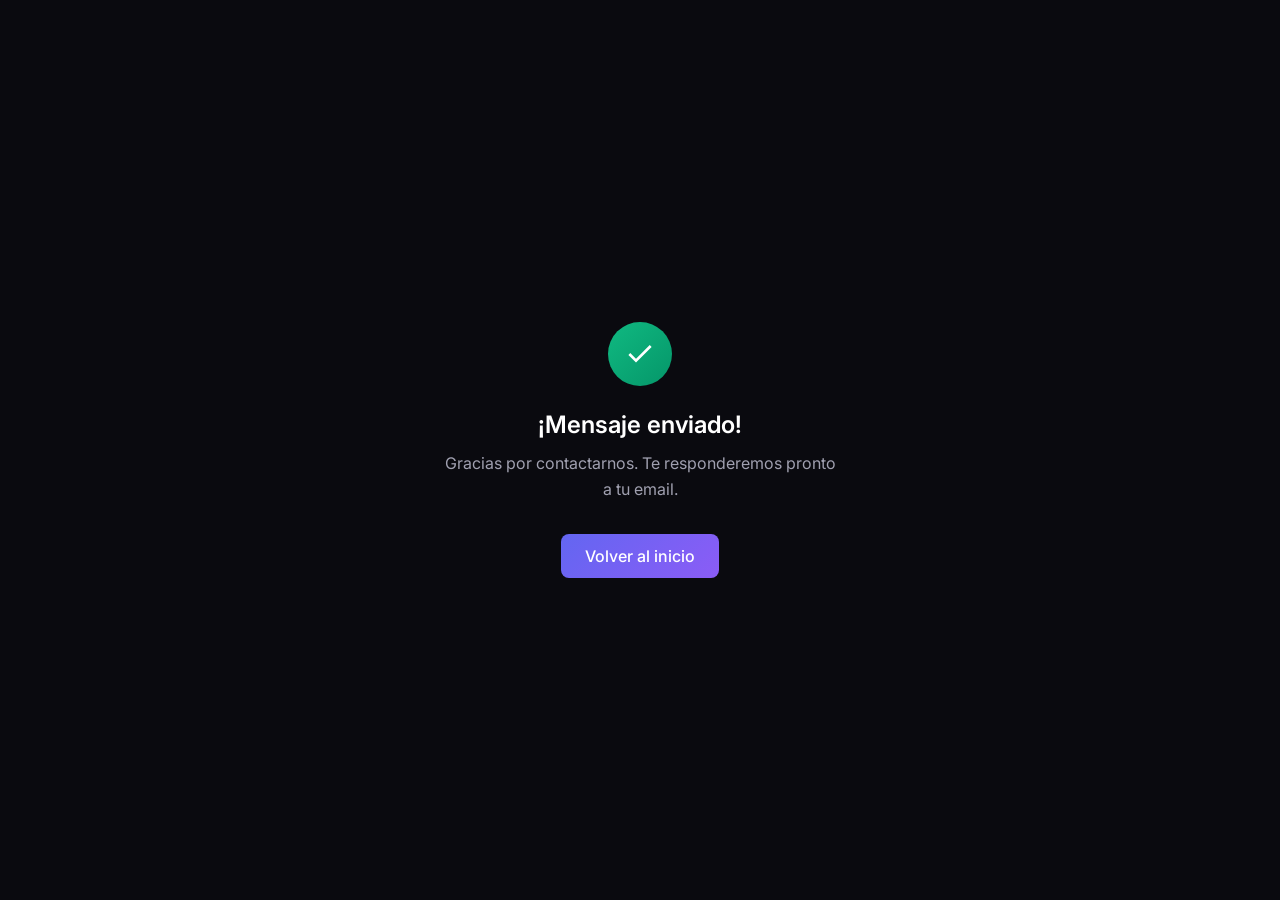
==== success.html @ efc9dba9 "feat: Add Netlify Forms with email notifications - Added form-name hidden field for Netlify Forms - " ====
<!DOCTYPE html>
<html lang="es">
<head>
    <meta charset="UTF-8">
    <meta name="viewport" content="width=device-width, initial-scale=1.0">
    <title>Mensaje Enviado — D.Softworks</title>
    <link rel="preconnect" href="https://fonts.googleapis.com">
    <link rel="preconnect" href="https://fonts.gstatic.com" crossorigin>
    <link href="https://fonts.googleapis.com/css2?family=Inter:wght@400;500;600&display=swap" rel="stylesheet">
    <style>
        * { margin: 0; padding: 0; box-sizing: border-box; }
        body {
            font-family: 'Inter', sans-serif;
            background: #0a0a0f;
            color: #ffffff;
            min-height: 100vh;
            display: flex;
            align-items: center;
            justify-content: center;
            text-align: center;
            padding: 2rem;
        }
        .success-container {
            max-width: 400px;
        }
        .success-icon {
            width: 64px;
            height: 64px;
            background: linear-gradient(135deg, #10b981 0%, #059669 100%);
            border-radius: 50%;
            display: flex;
            align-items: center;
            justify-content: center;
            margin: 0 auto 1.5rem;
        }
        h1 {
            font-size: 1.5rem;
            font-weight: 600;
            margin-bottom: 0.75rem;
        }
        p {
            color: #a0a0b0;
            margin-bottom: 2rem;
            line-height: 1.6;
        }
        .btn {
            display: inline-block;
            padding: 0.75rem 1.5rem;
            background: linear-gradient(135deg, #6366f1 0%, #8b5cf6 100%);
            color: white;
            text-decoration: none;
            border-radius: 8px;
            font-weight: 500;
            transition: transform 0.2s, box-shadow 0.2s;
        }
        .btn:hover {
            transform: translateY(-2px);
            box-shadow: 0 10px 30px rgba(99, 102, 241, 0.3);
        }
    </style>
</head>
<body>
    <div class="success-container">
        <div class="success-icon">
            <svg width="32" height="32" viewBox="0 0 24 24" fill="none" stroke="white" stroke-width="2">
                <polyline points="20 6 9 17 4 12"/>
            </svg>
        </div>
        <h1>¡Mensaje enviado!</h1>
        <p>Gracias por contactarnos. Te responderemos pronto a tu email.</p>
        <a href="https://danielsoftworks.netlify.app" class="btn">Volver al inicio</a>
    </div>
</body>
</html>
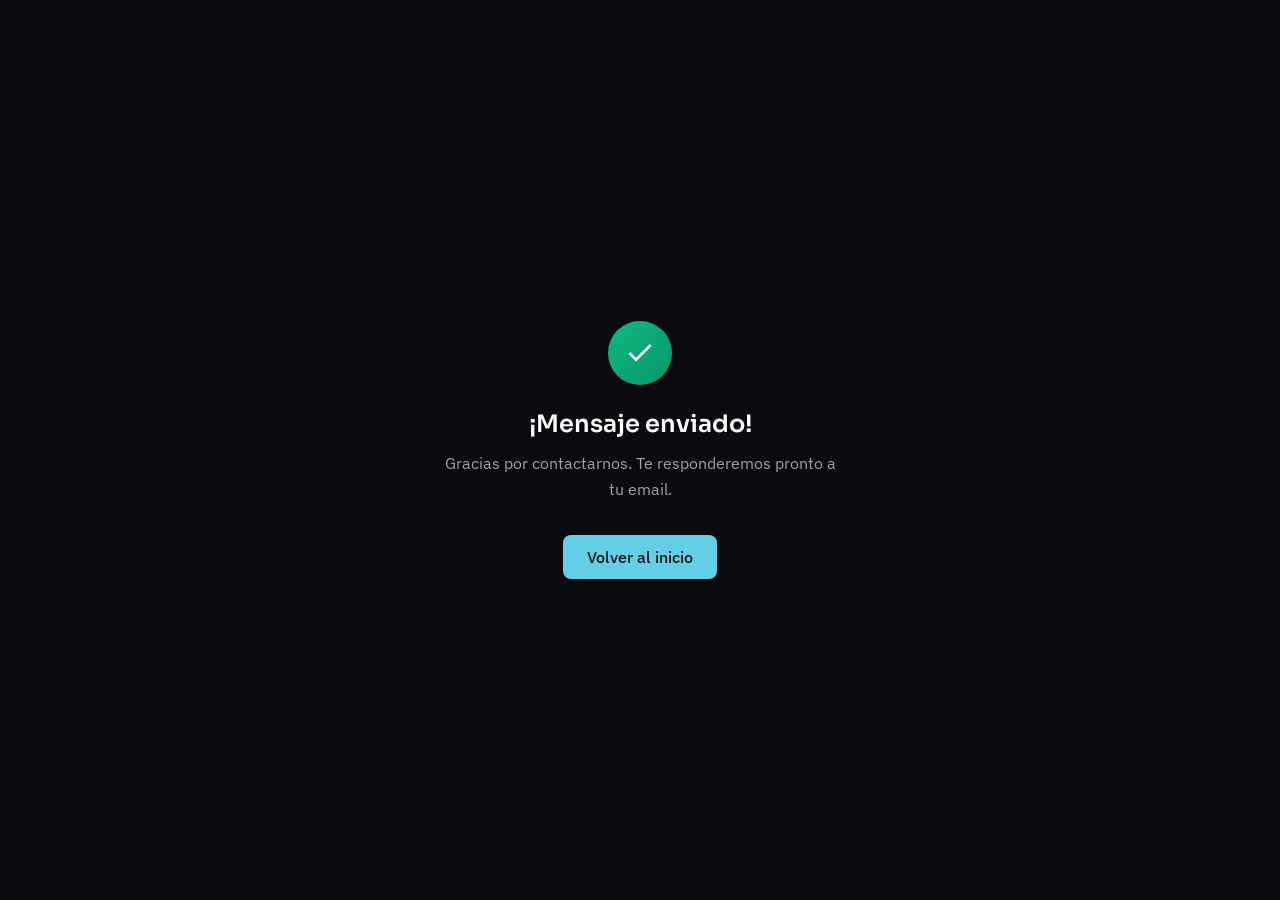
==== commit a573b349: "feat: Apply DSW cyan brand, fix a11y/contrast, honest copy and assets" ====
--- a/success.html
+++ b/success.html
@@ -6,11 +6,11 @@
     <title>Mensaje Enviado — D.Softworks</title>
     <link rel="preconnect" href="https://fonts.googleapis.com">
     <link rel="preconnect" href="https://fonts.gstatic.com" crossorigin>
-    <link href="https://fonts.googleapis.com/css2?family=Inter:wght@400;500;600&display=swap" rel="stylesheet">
+    <link href="https://fonts.googleapis.com/css2?family=IBM+Plex+Sans:wght@400;500;600&family=Sora:wght@600&display=swap" rel="stylesheet">
     <style>
         * { margin: 0; padding: 0; box-sizing: border-box; }
         body {
-            font-family: 'Inter', sans-serif;
+            font-family: 'IBM Plex Sans', sans-serif;
             background: #0a0a0f;
             color: #ffffff;
             min-height: 100vh;
@@ -34,6 +34,7 @@
             margin: 0 auto 1.5rem;
         }
         h1 {
+            font-family: 'Sora', sans-serif;
             font-size: 1.5rem;
             font-weight: 600;
             margin-bottom: 0.75rem;
@@ -46,16 +47,16 @@
         .btn {
             display: inline-block;
             padding: 0.75rem 1.5rem;
-            background: linear-gradient(135deg, #6366f1 0%, #8b5cf6 100%);
-            color: white;
+            background: #63cfe4;
+            color: #0b1017;
             text-decoration: none;
             border-radius: 8px;
             font-weight: 500;
-            transition: transform 0.2s, box-shadow 0.2s;
+            transition: transform 0.2s, background 0.2s;
         }
         .btn:hover {
             transform: translateY(-2px);
-            box-shadow: 0 10px 30px rgba(99, 102, 241, 0.3);
+            background: #8ee0ef;
         }
     </style>
 </head>
@@ -68,7 +69,7 @@
         </div>
         <h1>¡Mensaje enviado!</h1>
         <p>Gracias por contactarnos. Te responderemos pronto a tu email.</p>
-        <a href="https://danielsoftworks.netlify.app" class="btn">Volver al inicio</a>
+        <a href="https://dsoftworks.netlify.app" class="btn">Volver al inicio</a>
     </div>
 </body>
 </html>
